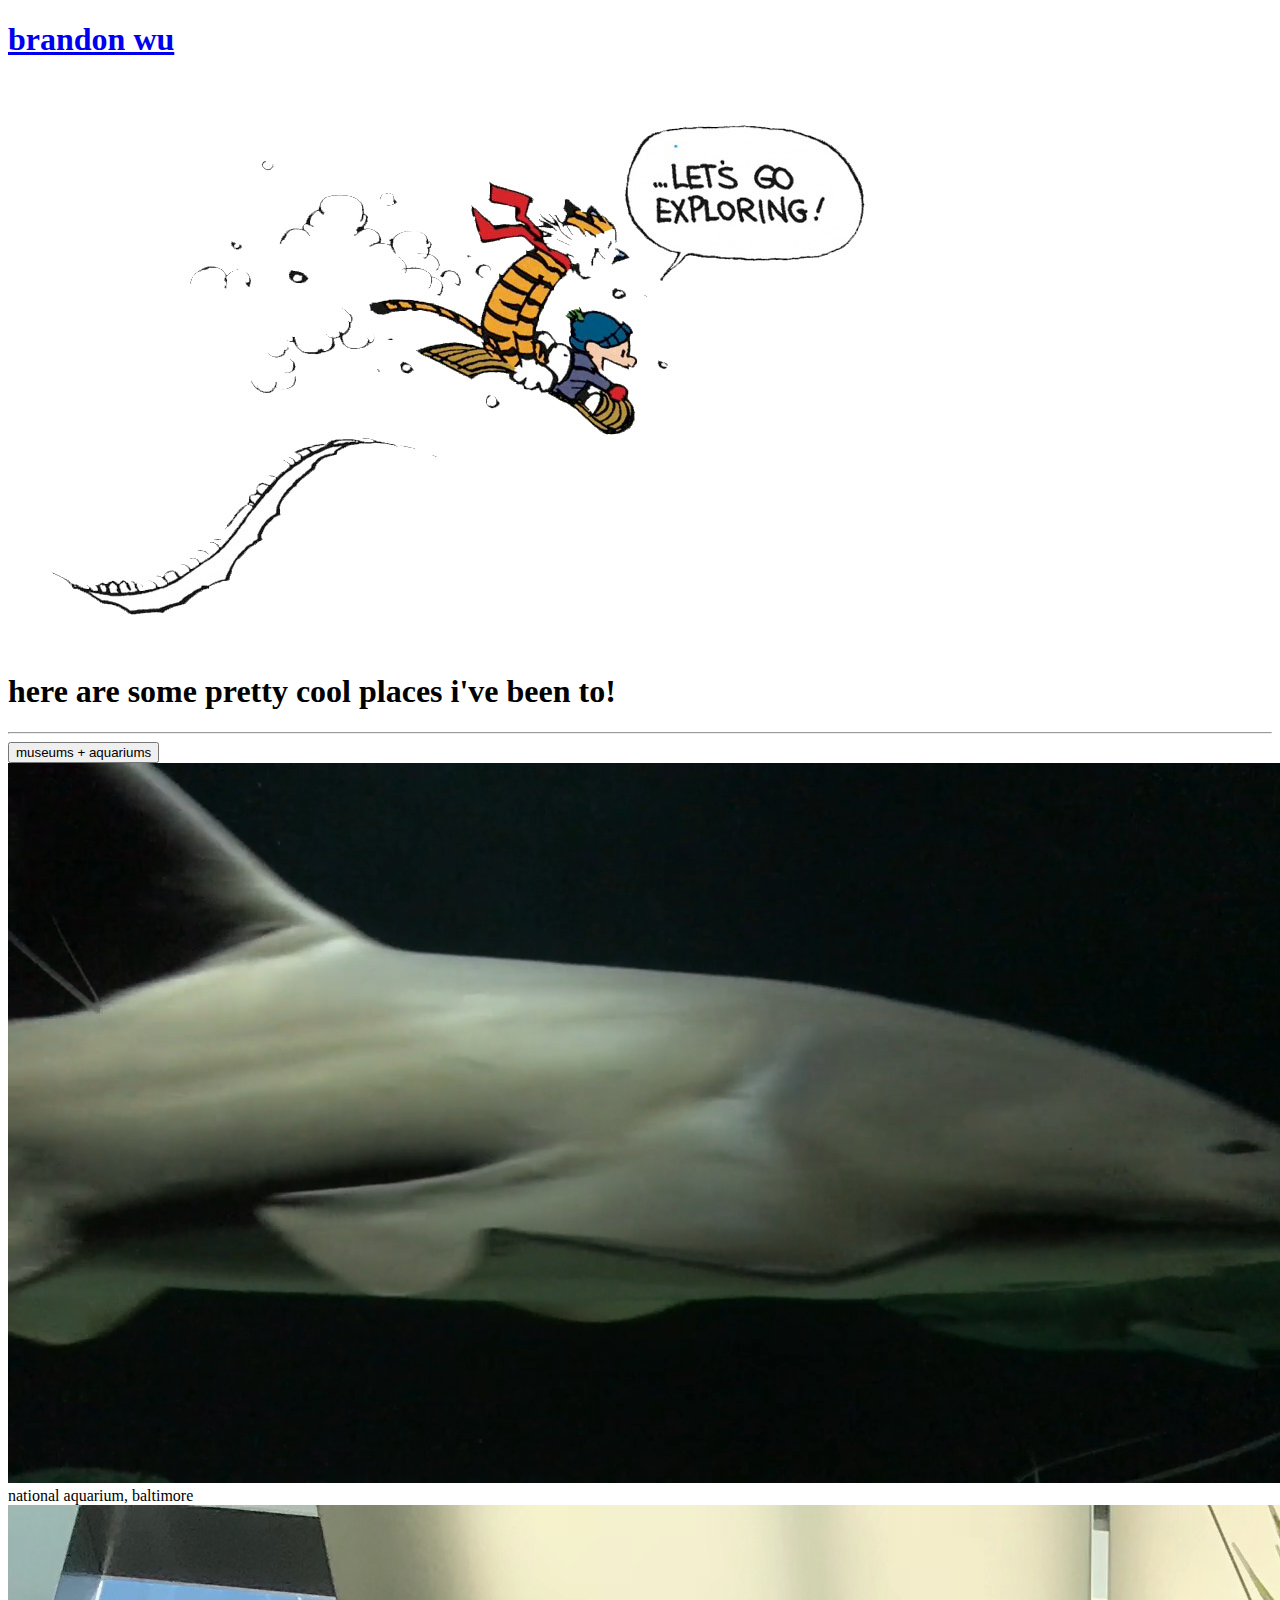
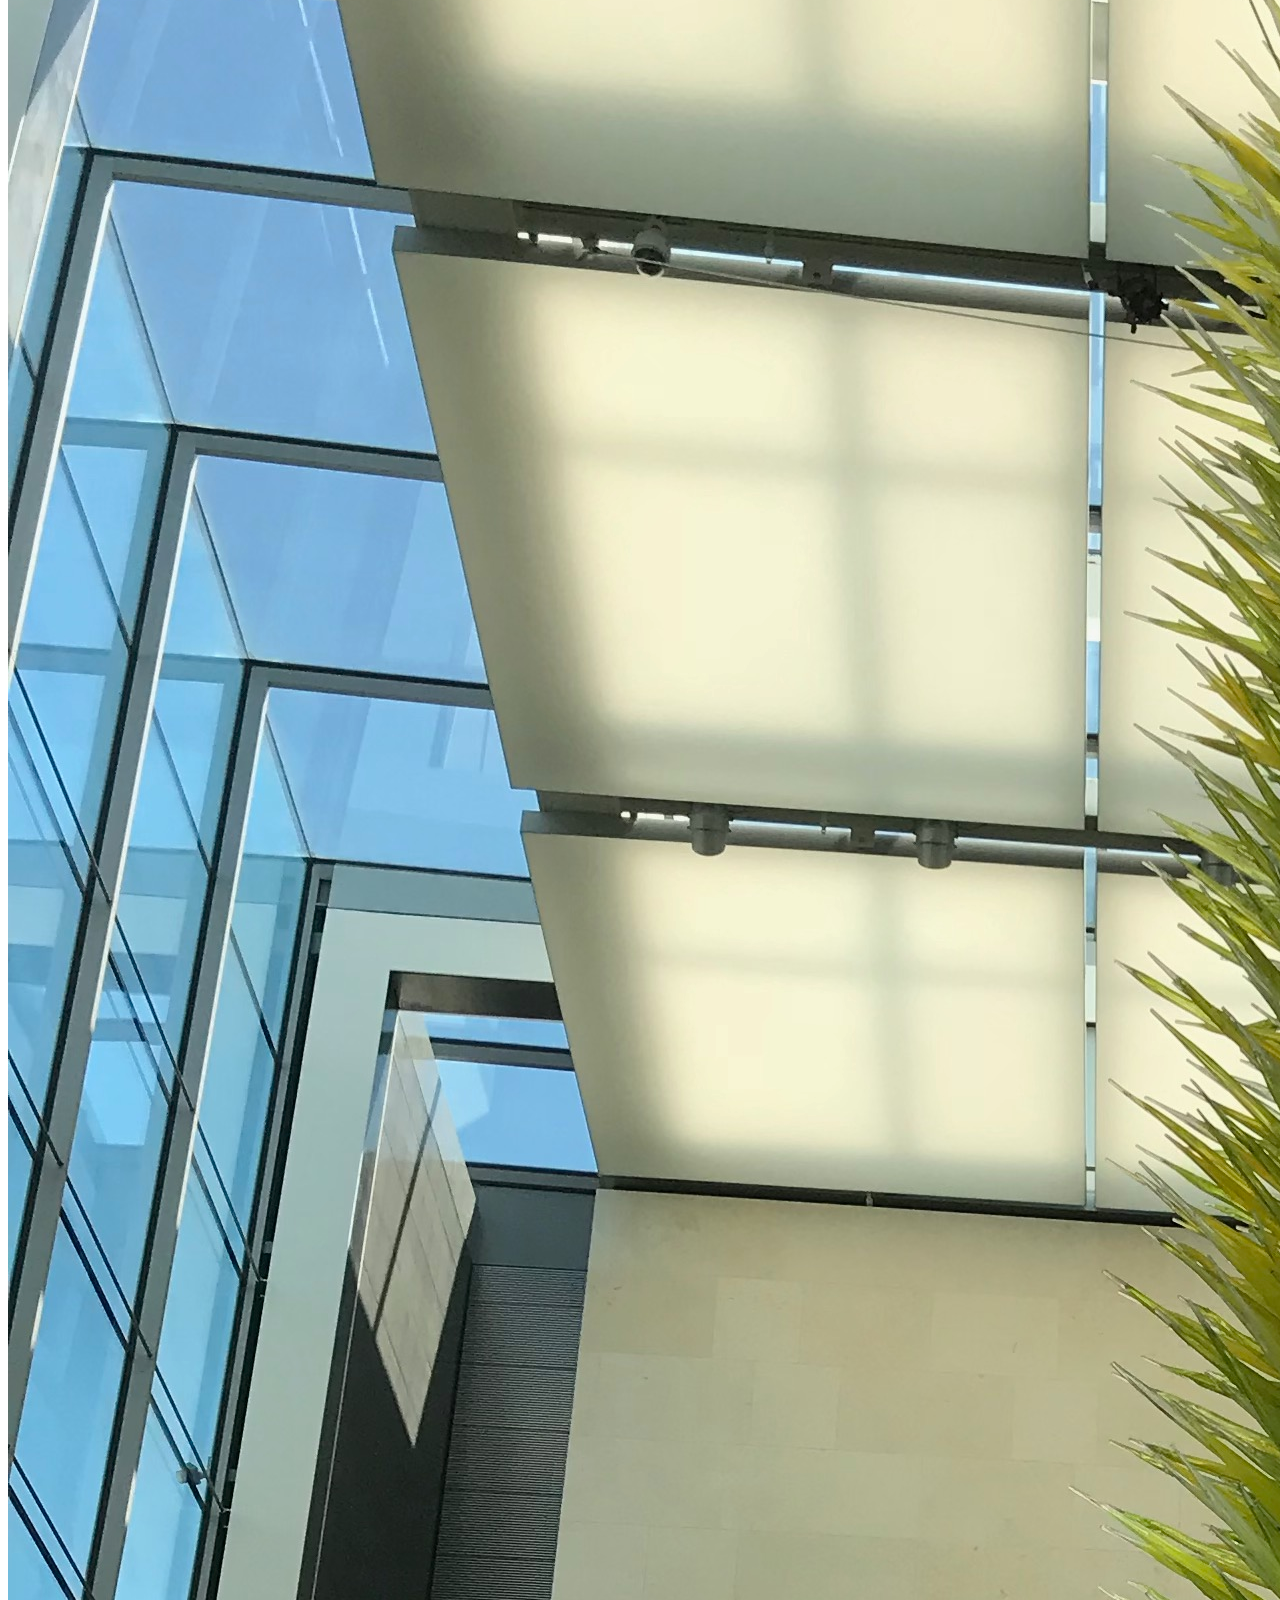
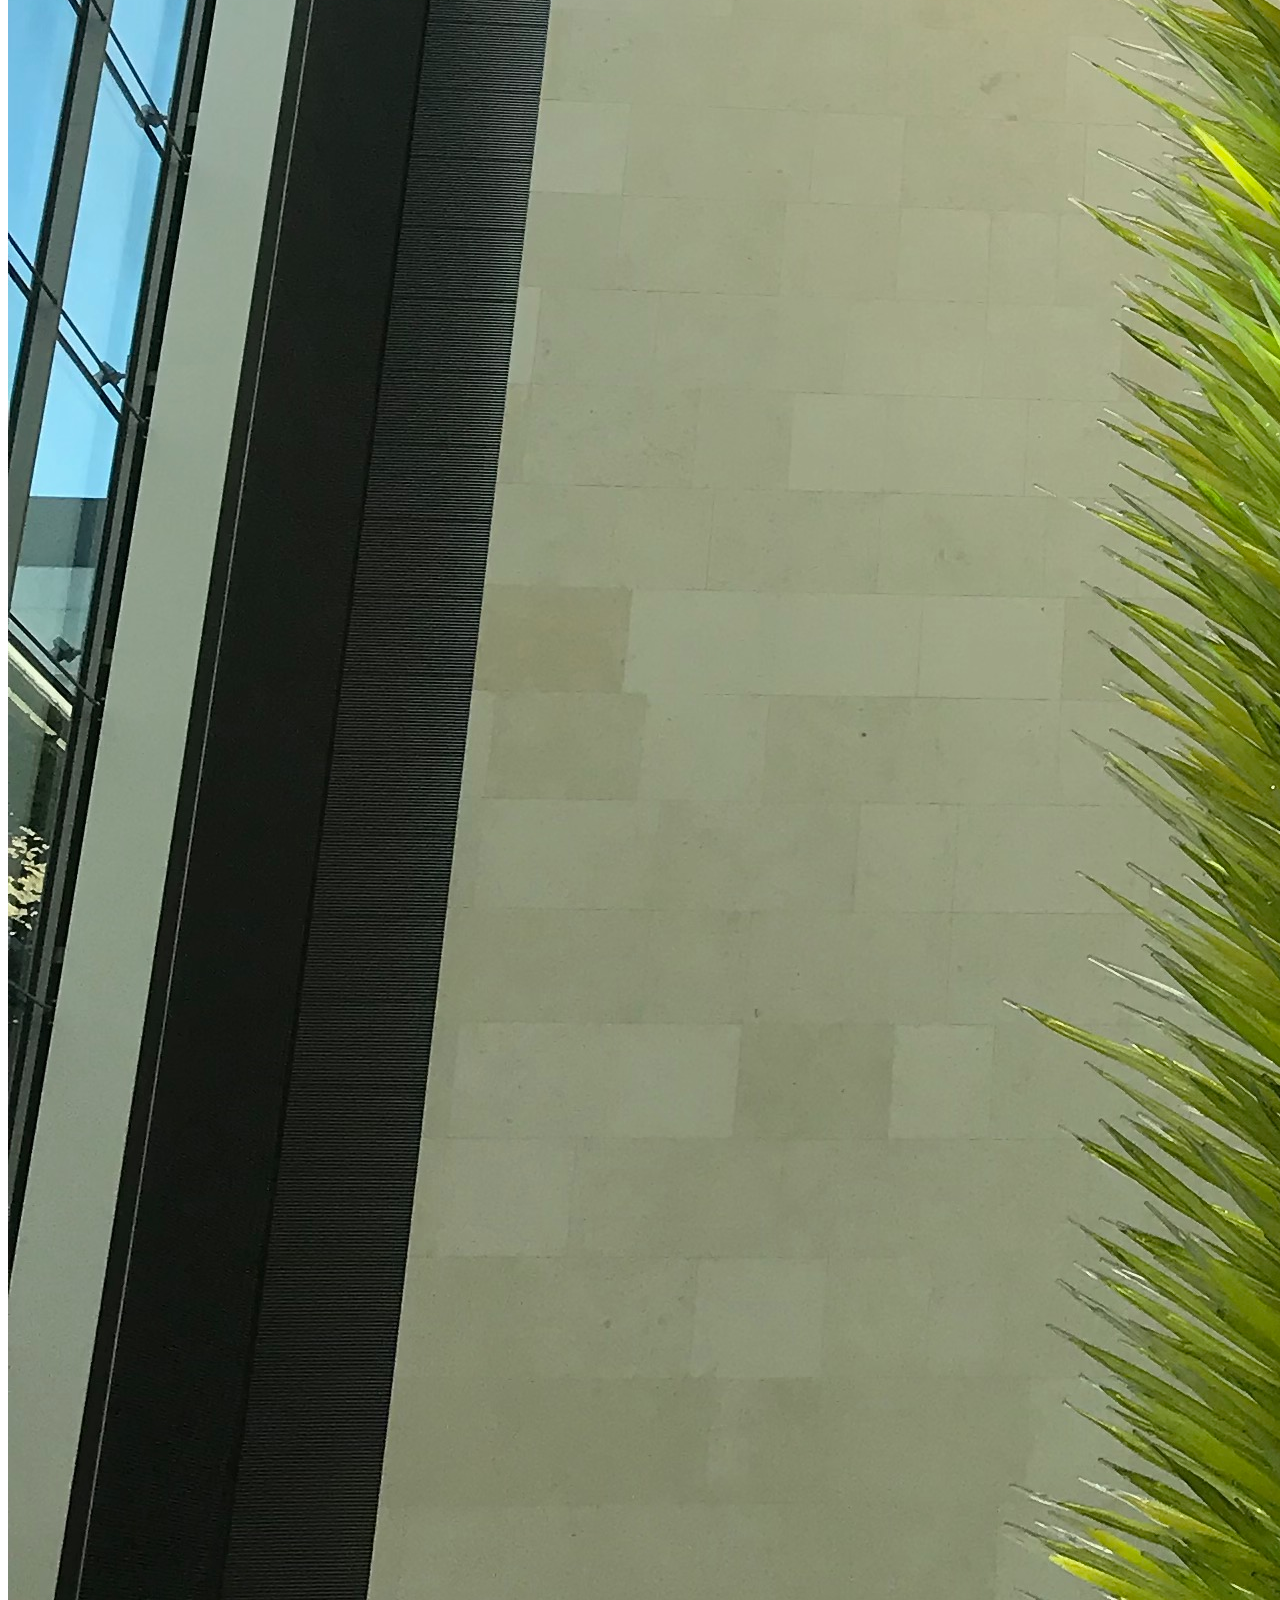
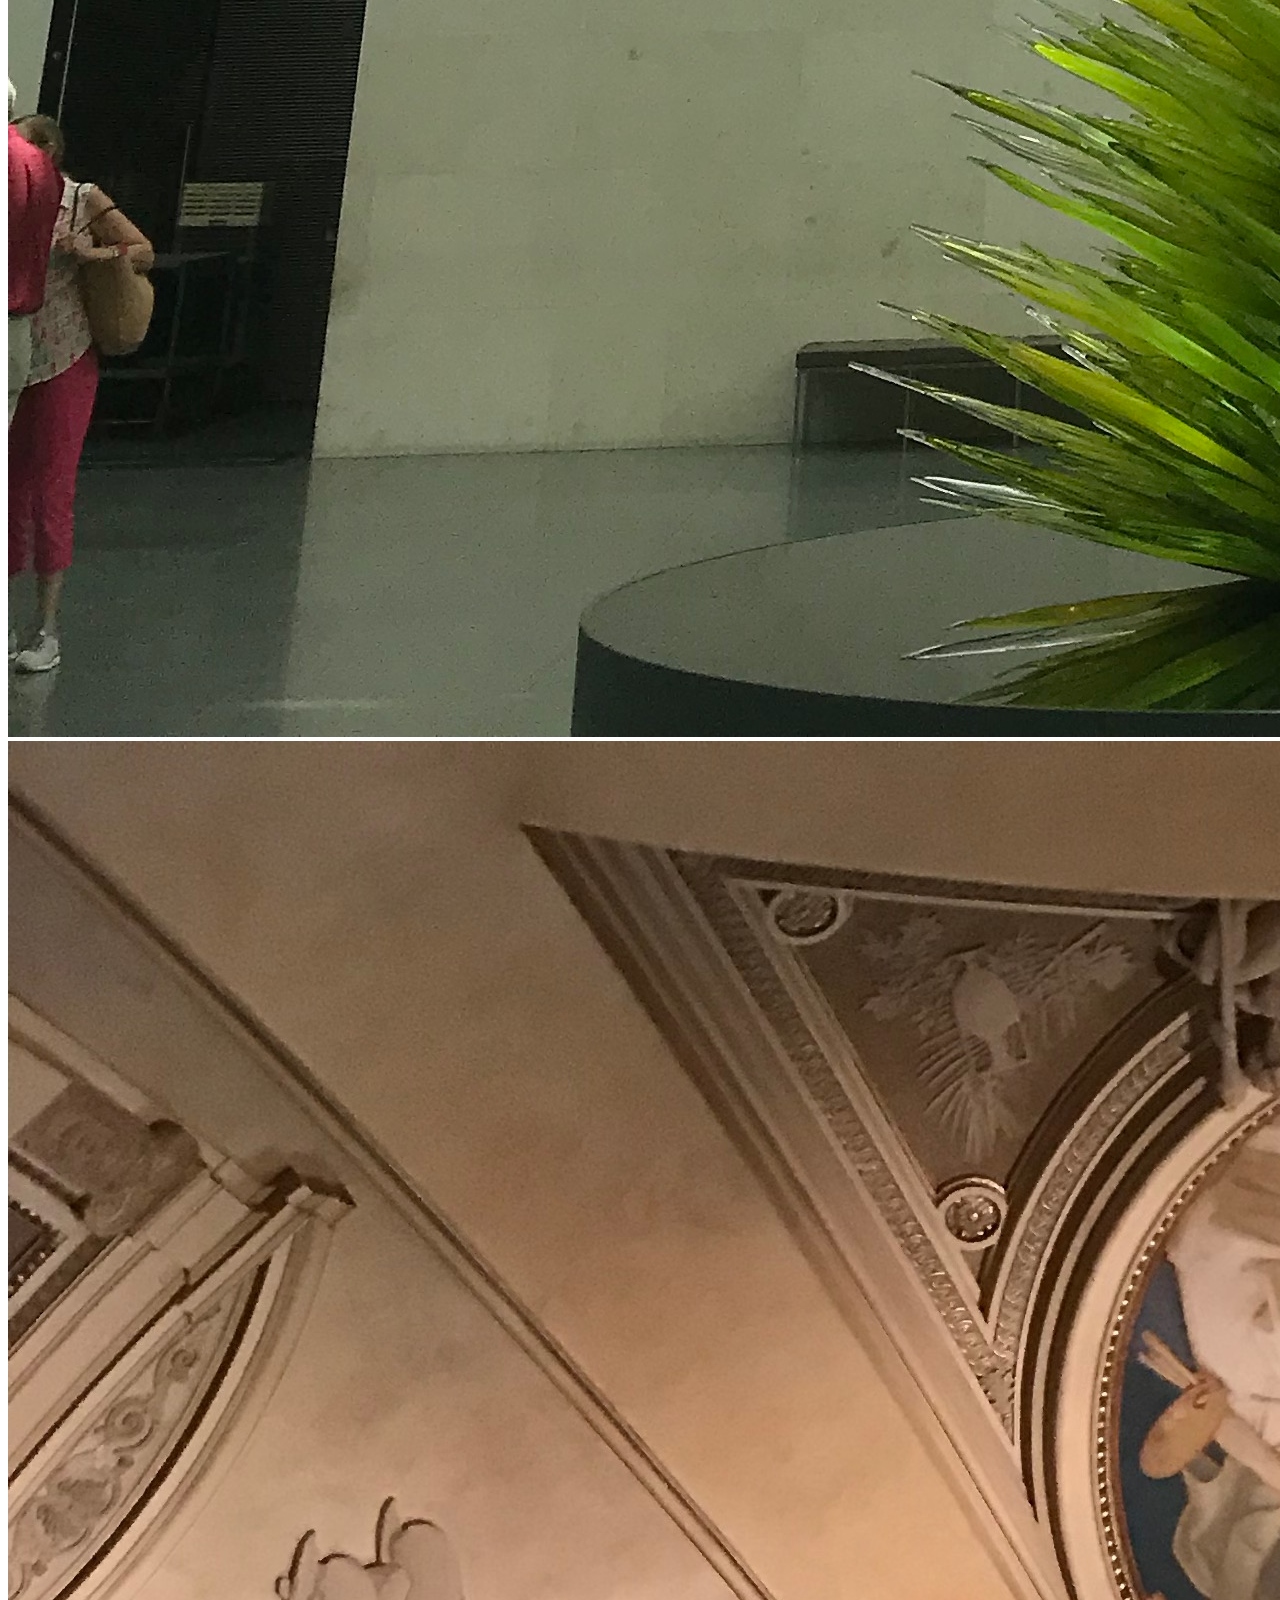
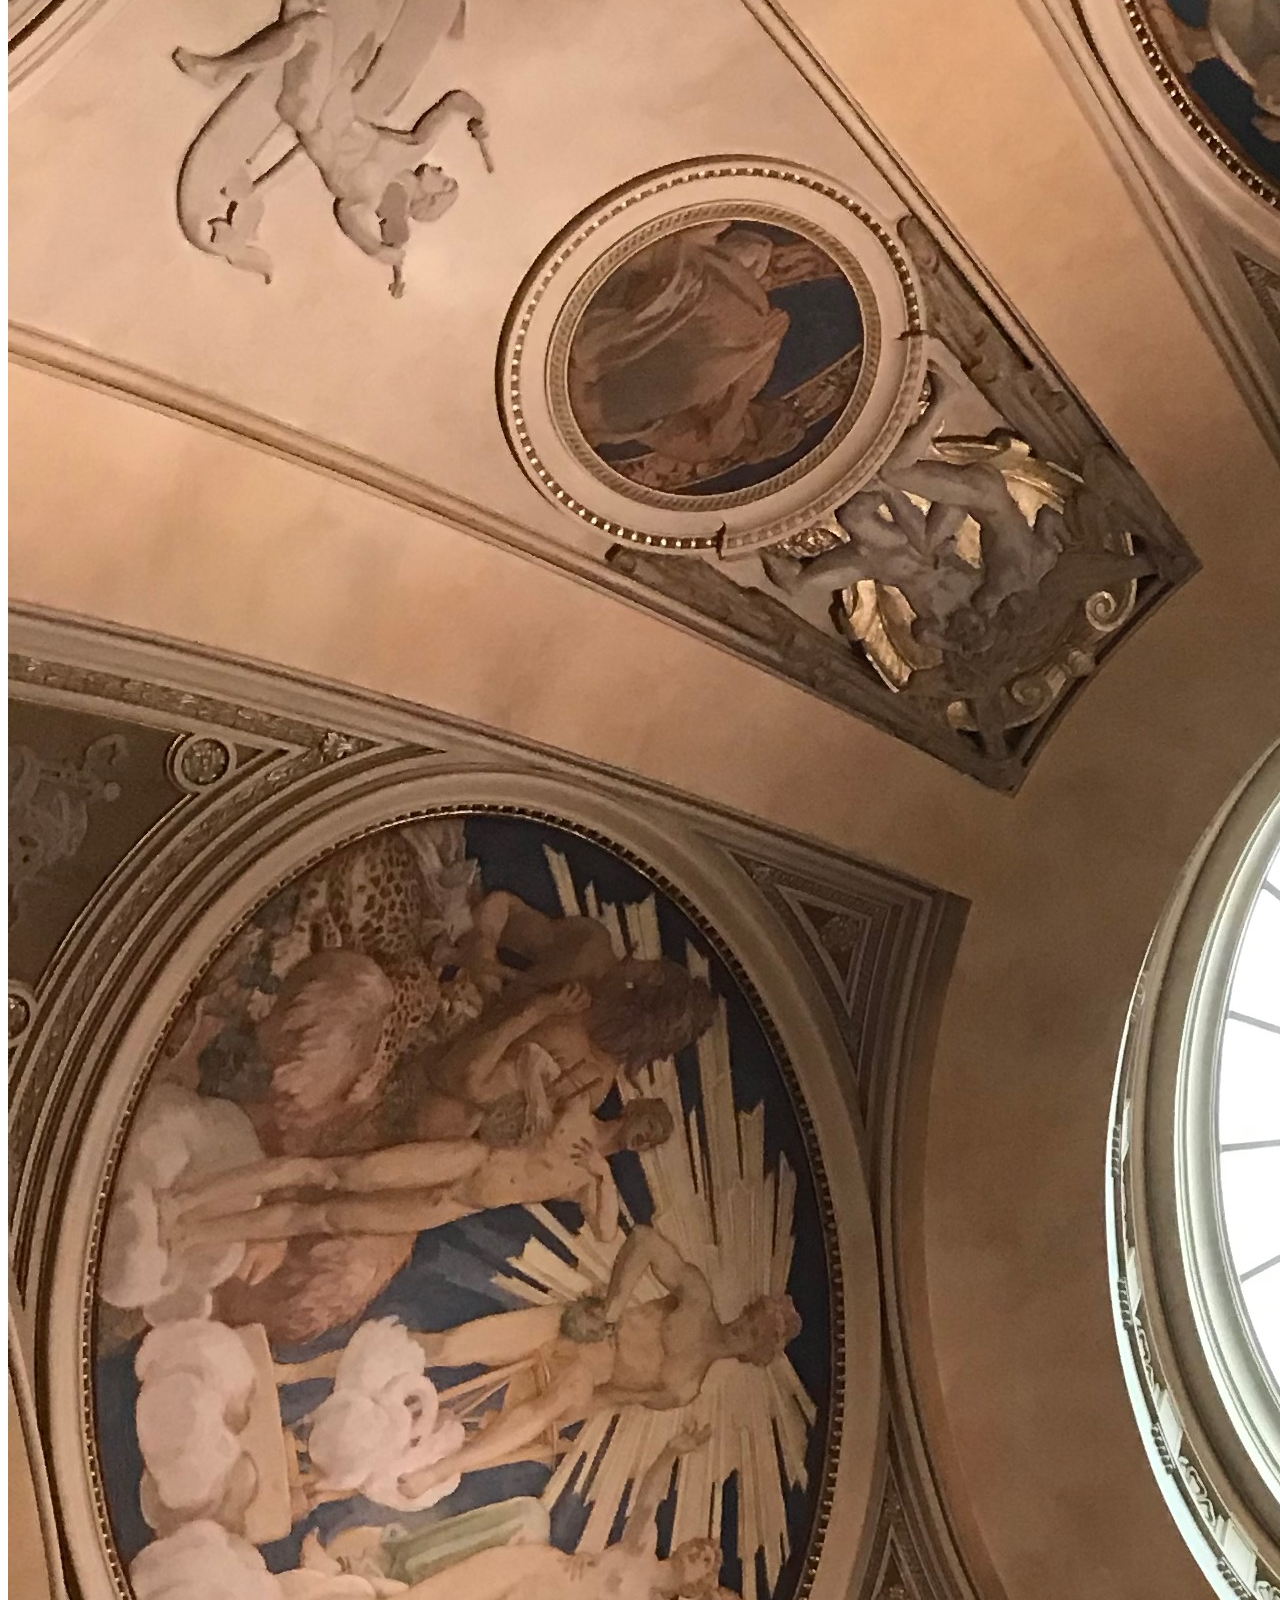
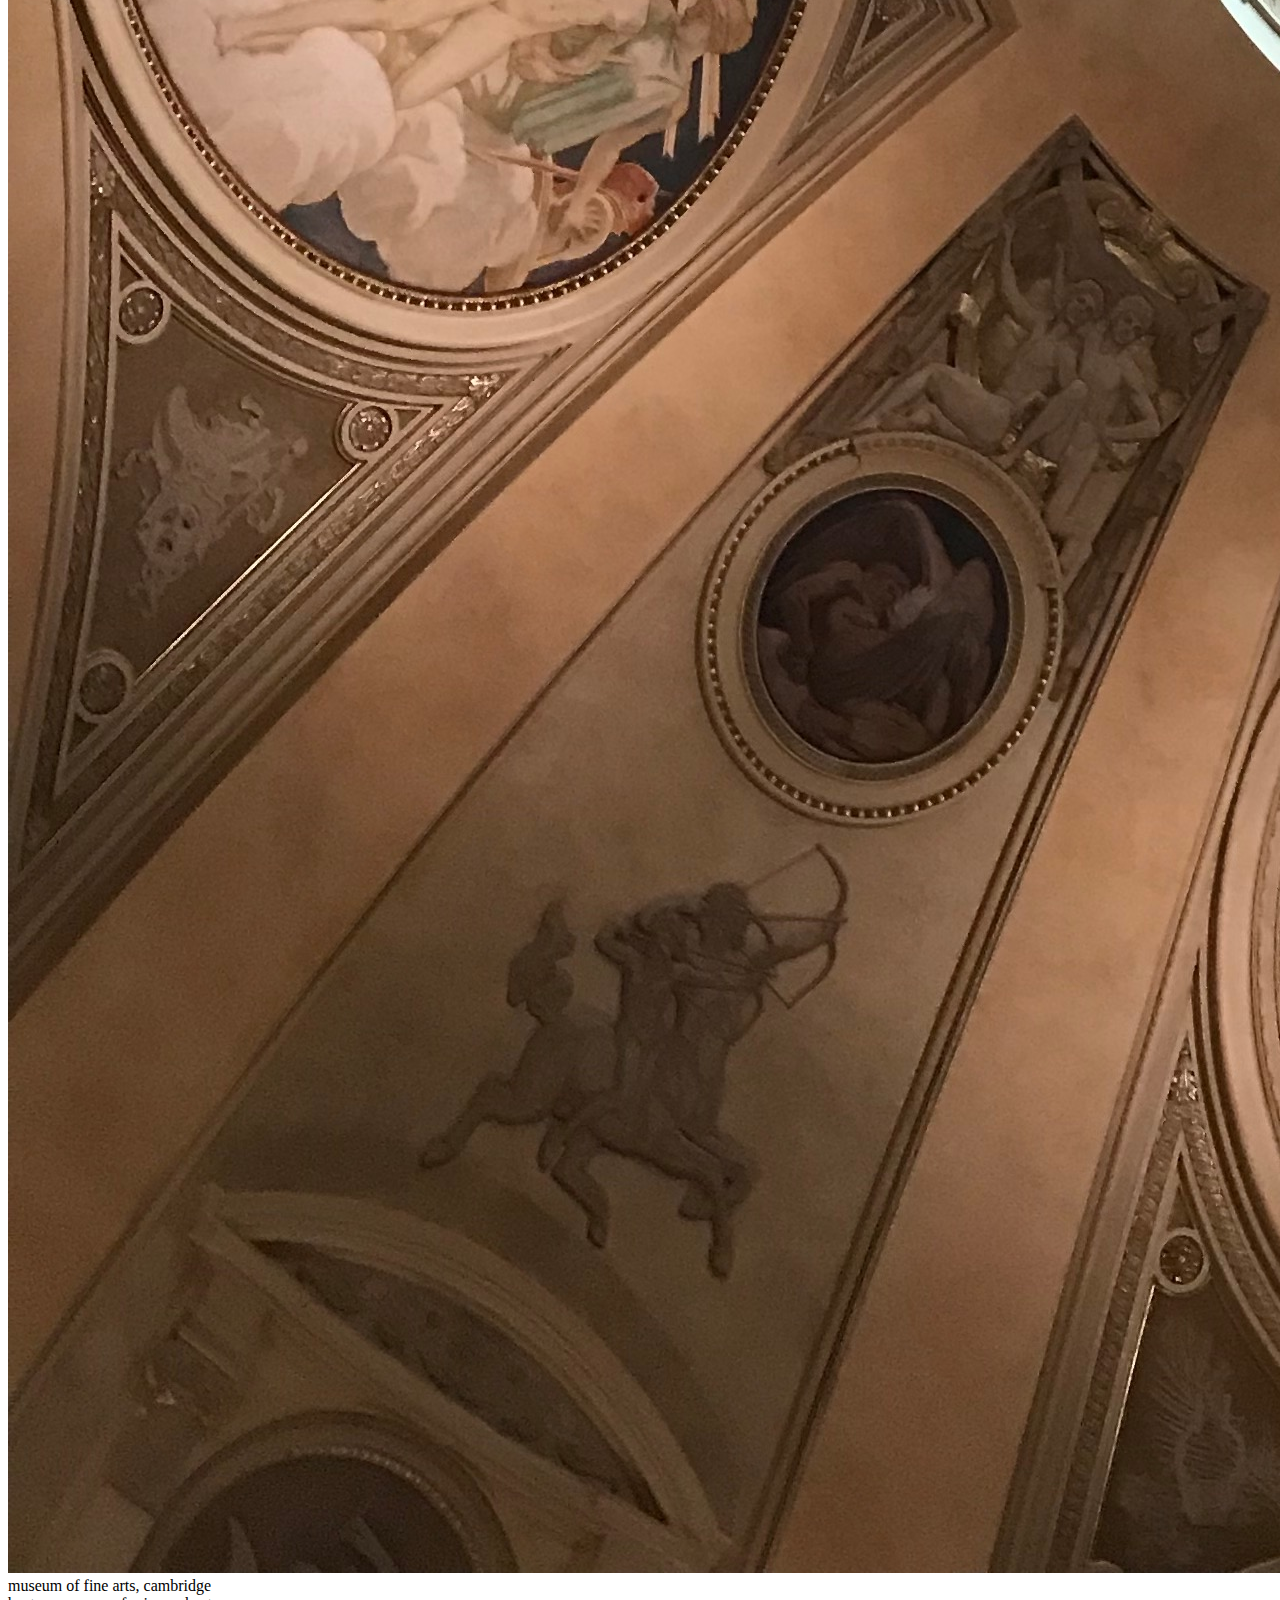
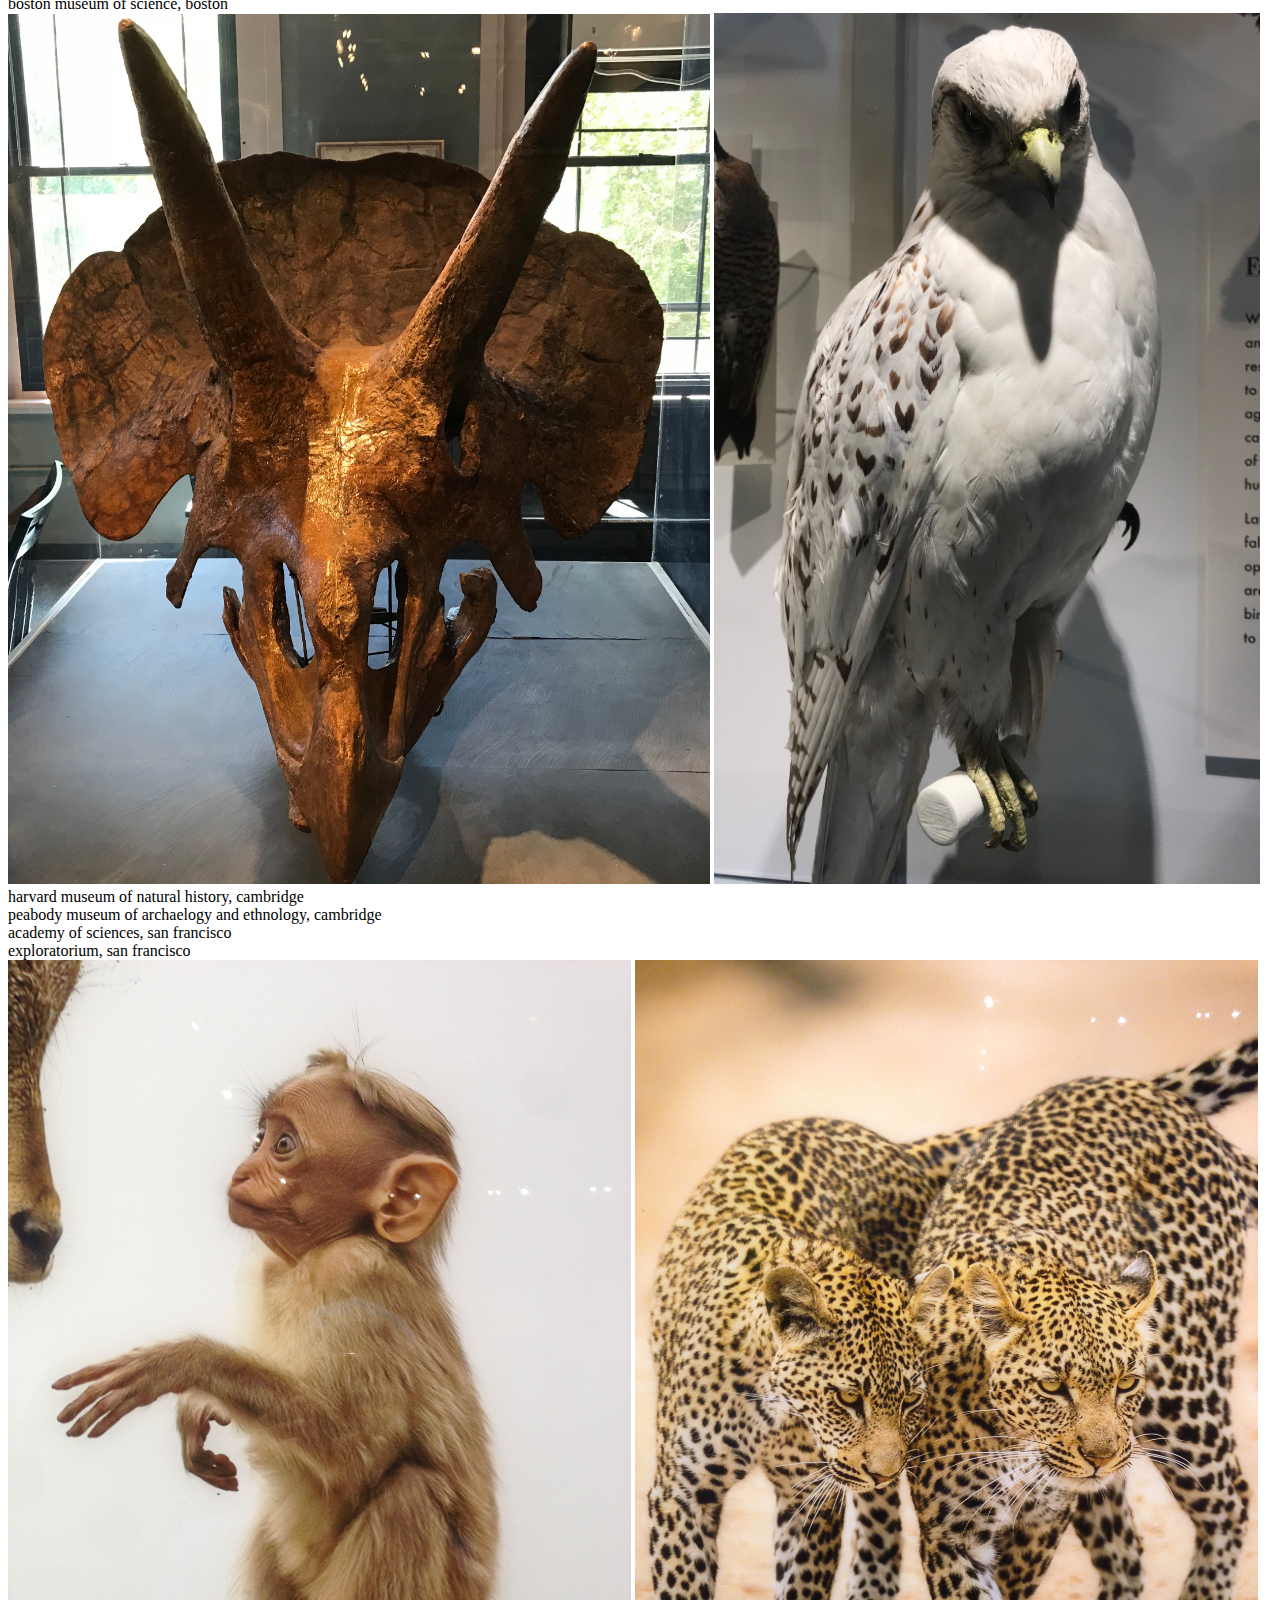
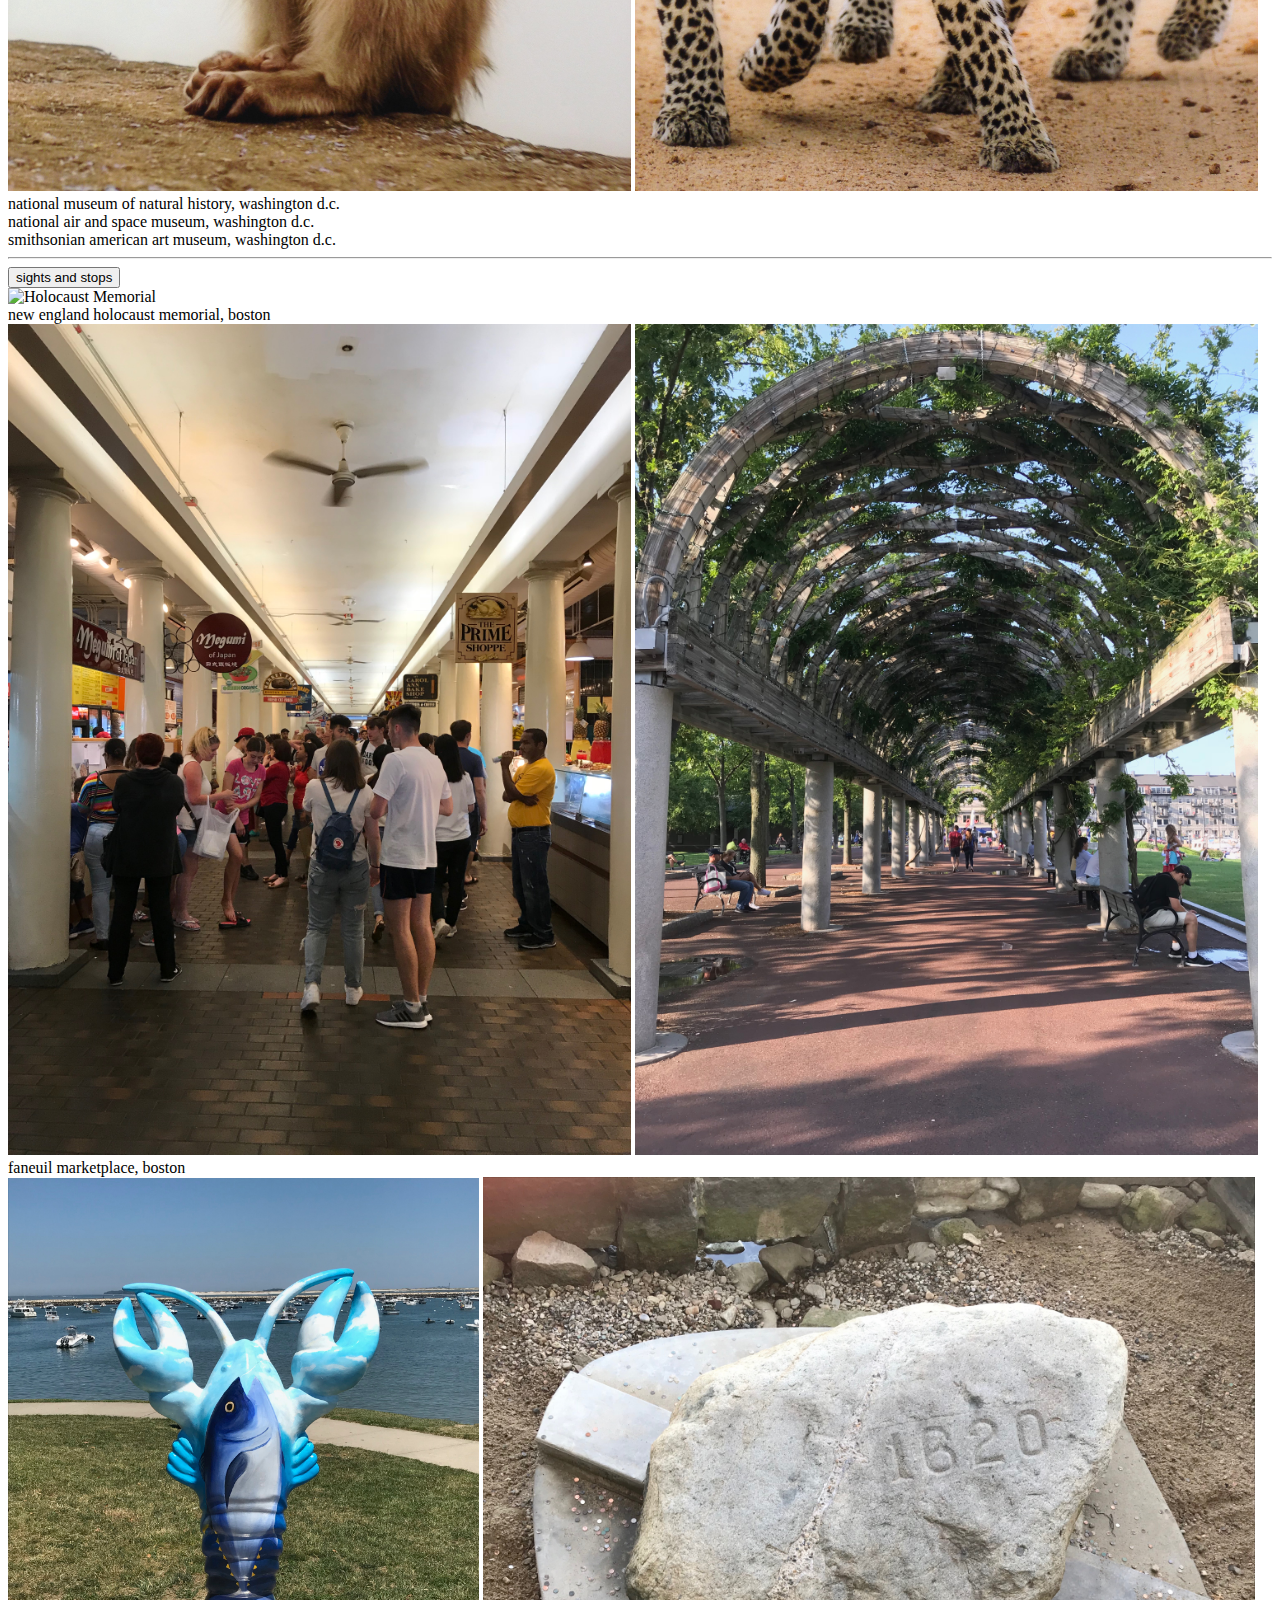
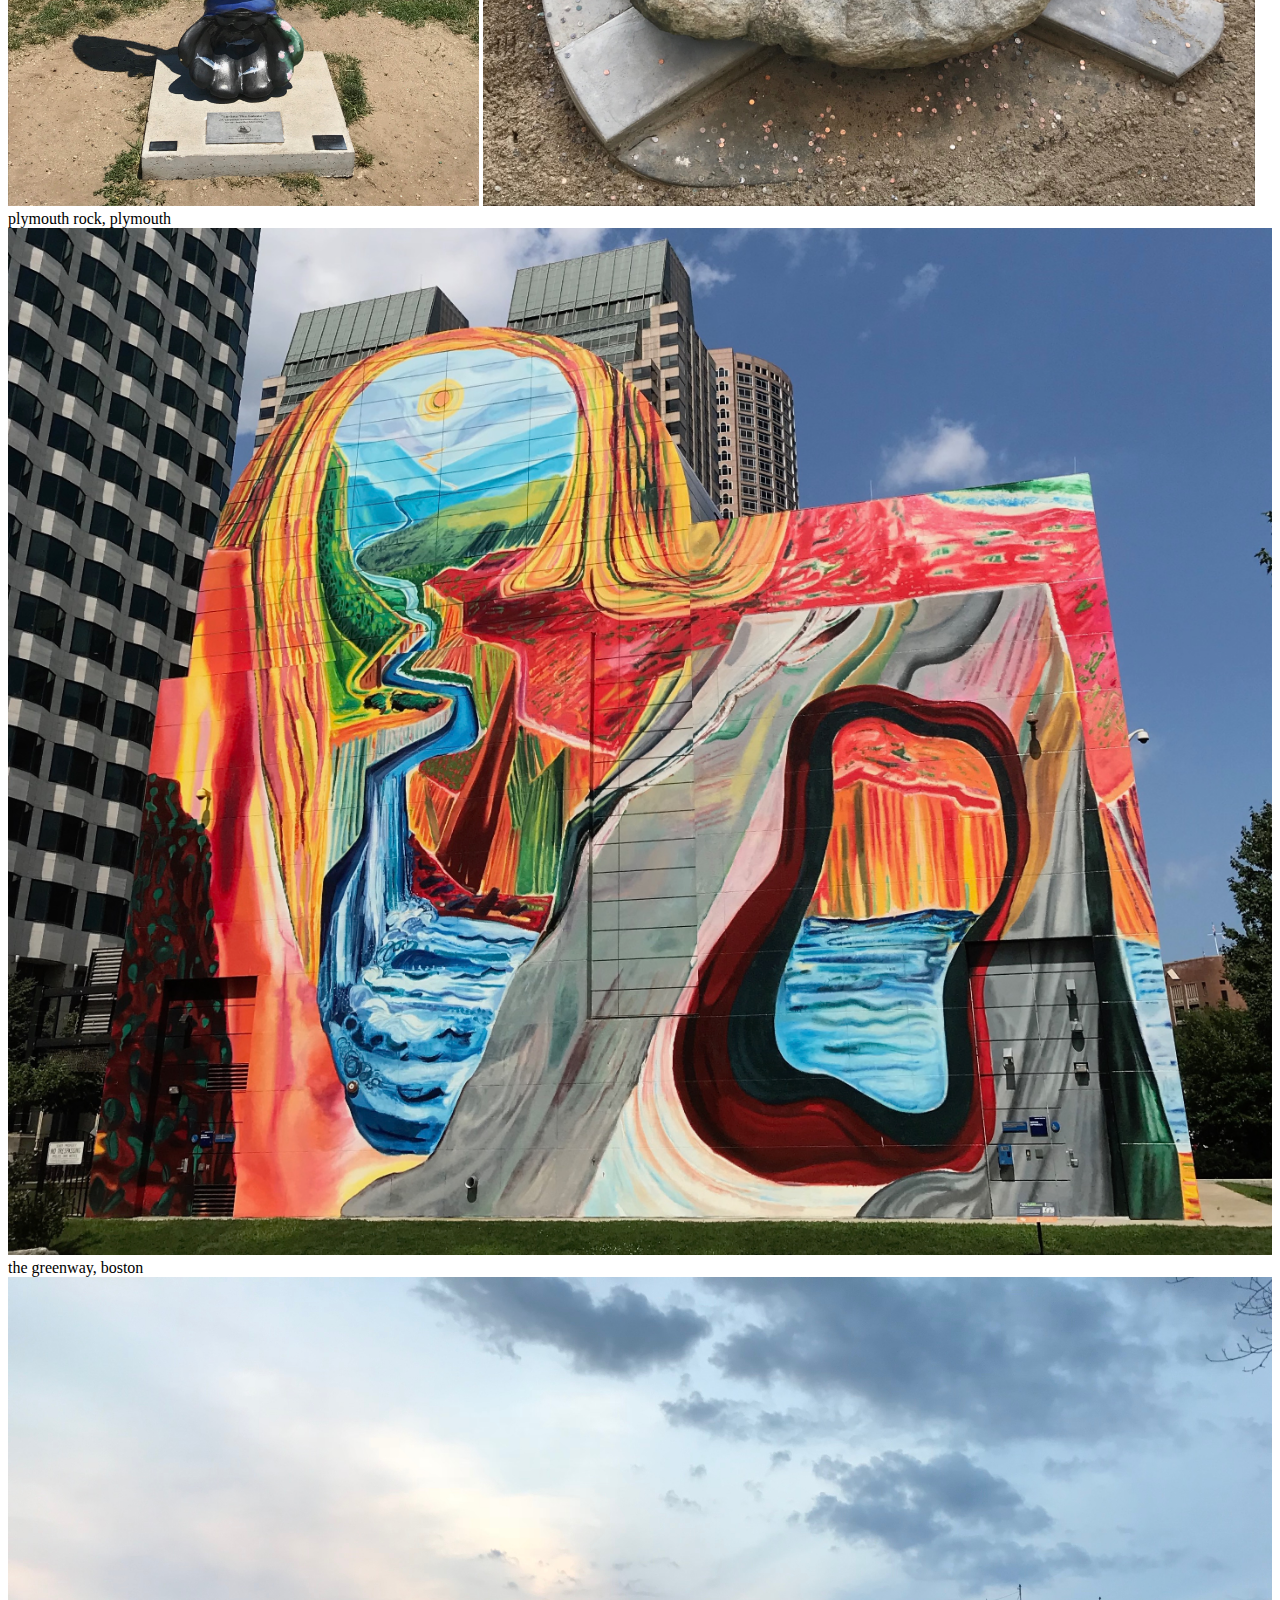
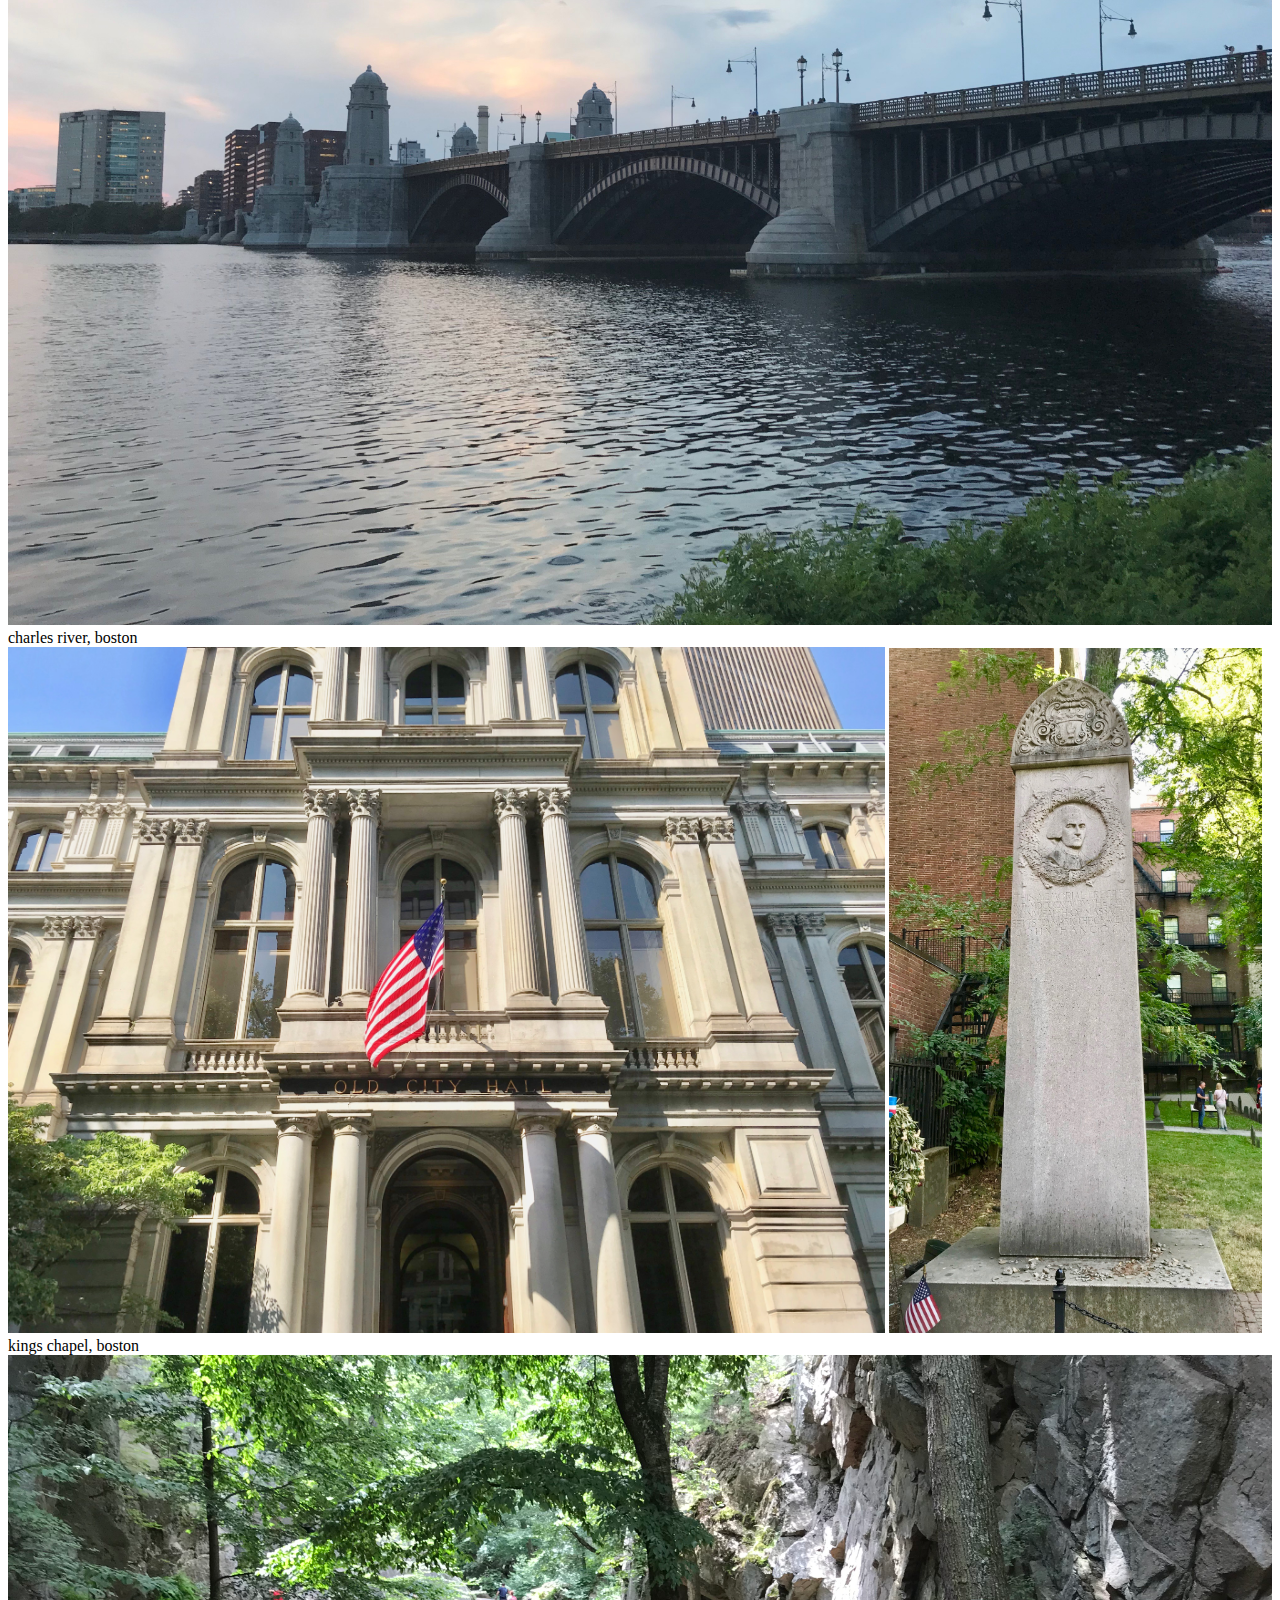
==== adventures.html @ d49e665f "Add files via upload" ====
<!doctype html>
<html>
<meta name="viewport" content="width=device-width, initial-scale=1.0">
<head>
<meta charset="UTF-8">
<title>Adventures</title>
<link rel="icon" href="monkey.png">
<link rel="stylesheet" href="adventures.css">
</head>

<body>
	<div class = "content">
		<div class = "space-small"></div>
		<div class = "space-small"></div>
		<div id = "top">
			<h1 class = "title"><a href = "./brandon_main.html">brandon wu</a></h1>
		</div>
		
		<div class = "space"></div>
		<div class = "space"></div>
		<div class = "space"></div>
		<img id = "hobbes" src = "./adventures_image/explore.jpg" alt = "hobbes">
		<div class = "space"></div>
		<div class = "space"></div>
		<div class = "space"></div>
	</div>
	<div id = "gradient">
	</div>
	<div id = "black">
		<div class = "content">
			<h1 class = "title-small">here are some pretty cool places i've been to!</h1>
			<div class = "space"></div>
			<div class = "space"></div>
			
			<!-- museums + aquariums-->
			<hr>
			<button class = "title-small" id = "museum">museums + aquariums</button>
			<div class = "location">
				<div class = "space"></div>
					<video id = "shark" muted autoplay loop>
						<source src="./adventures_image/IMG_0015.mp4" type="video/mp4">
					</video>
				<div class = "caption">national aquarium, baltimore</div>
			</div>
			<div class = "location">
				<div class = "space"></div>
				<img class = "mofm" src = "./adventures_image/IMG_0093.jpg" alt = "Museum of Fine Arts">
				<img class = "mofm" src = "./adventures_image/IMG_0111.jpg" alt = "Museum of Fine Arts">
				<div class = "caption">museum of fine arts, cambridge</div>
			</div>
			<div class = "location">
				<div class = "space"></div>
				<div class = "caption">boston museum of science, boston</div>
			</div>
			<div class = "location">
				<div class = "space"></div>
				<img width = "55.5%" src = "./adventures_image/IMG_0081.jpg" alt = "Harvard Museum of Natural Science">
				<img width = "43.25%" src = "./adventures_image/IMG_0082.jpg" alt = "Harvard Museum of Natural Science">
				<div class = "caption">harvard museum of natural history, cambridge</div>
			</div>
			<div class = "location">
				<div class = "space"></div>
				<div class = "caption">peabody museum of archaelogy and ethnology, cambridge</div>
			</div>
			<div class = "location">
				<div class = "space"></div>
				<div class = "caption">academy of sciences, san francisco</div>
			</div>
			<div class = "location">
				<div class = "space"></div>
				<div class = "caption">exploratorium, san francisco</div>
			</div>
			<div class = "location">
				<div class = "space"></div>
				<img width = "49.3%" src = "./adventures_image/IMG_6006.jpg" alt = "Monkey">
				<img width = "49.3%" src = "./adventures_image/IMG_6007.jpg" alt = "Leopards">
				<div class = "caption">national museum of natural history, washington d.c.</div>
			</div>
			<div class = "location">
				<div class = "space"></div>
				<div class = "caption">national air and space museum, washington d.c.</div>
			</div>
			<div class = "location">
				<div class = "space"></div>
				<div class = "caption">smithsonian american art museum, washington d.c.</div>
			</div>
			<div class = "space"></div>
			<div class = "space"></div>
			
			<!-- sights and stops-->
			<hr>
			<button class = "title-small" id = "sights">sights and stops</button>
			<div class = "location">
				<div class = "space"></div>
				<img width = "100%" src = "./adventures_image/IMG_0155.jpg" alt = "Holocaust Memorial">
				<div class = "caption">new england holocaust memorial, boston</div>
			</div>
			<div class = "location">
				<div class = "space"></div>
				<img width = "49.3%" src = "./adventures_image/IMG_0168.jpg" alt = "Faneuil Marketplace">
				<img width = "49.3%" src = "./adventures_image/IMG_0178.jpg" alt = "Greenway">
				<div class = "caption">faneuil marketplace, boston</div>
			</div>
			<div class = "location">
				<div class = "space"></div>
				<img width = "37.3%" src = "./adventures_image/IMG_0055.jpg" alt = "Plymouth">
				<img width = "61%" src = "./adventures_image/IMG_0054.jpg" alt = "Plymouth">
				<div class = "caption">plymouth rock, plymouth</div>
			</div>
			<div class = "location">
				<div class = "space"></div>
				<img width = "100%" src = "./adventures_image/IMG_0256.jpg" alt = "Greenway">
				<div class = "caption">the greenway, boston</div>
			</div>
			<div class = "location">
				<div class = "space"></div>
				<img width = "100%" src = "./adventures_image/IMG_0306.jpg" alt = "Charles river">
				<div class = "caption">charles river, boston</div>
			</div>
			<div class = "location">
				<div class = "space"></div>
				<img width = "69.4%" src = "./adventures_image/IMG_0163.jpg" alt = "Kings Chapel">
				<img width = "29.5%" src = "./adventures_image/IMG_0164.jpg" alt = "Cemetery">
				<div class = "caption">kings chapel, boston</div>
			</div>
			<div class = "location">
				<div class = "space"></div>
				<img width = "100%" src = "./adventures_image/IMG_0222.jpg" alt = "Purgatory Chasm">
				<div class = "caption">purgatory chasm, boston</div>
			</div>
			<div class = "location">
				<div class = "space"></div>
				<img width = "100%" src = "./adventures_image/IMG_0353.jpg" alt = "Mission Dolores Park">
				<div class = "caption">mission dolores park, san francisco</div>
			</div>
		</div>
	</div>
</body>
</html>
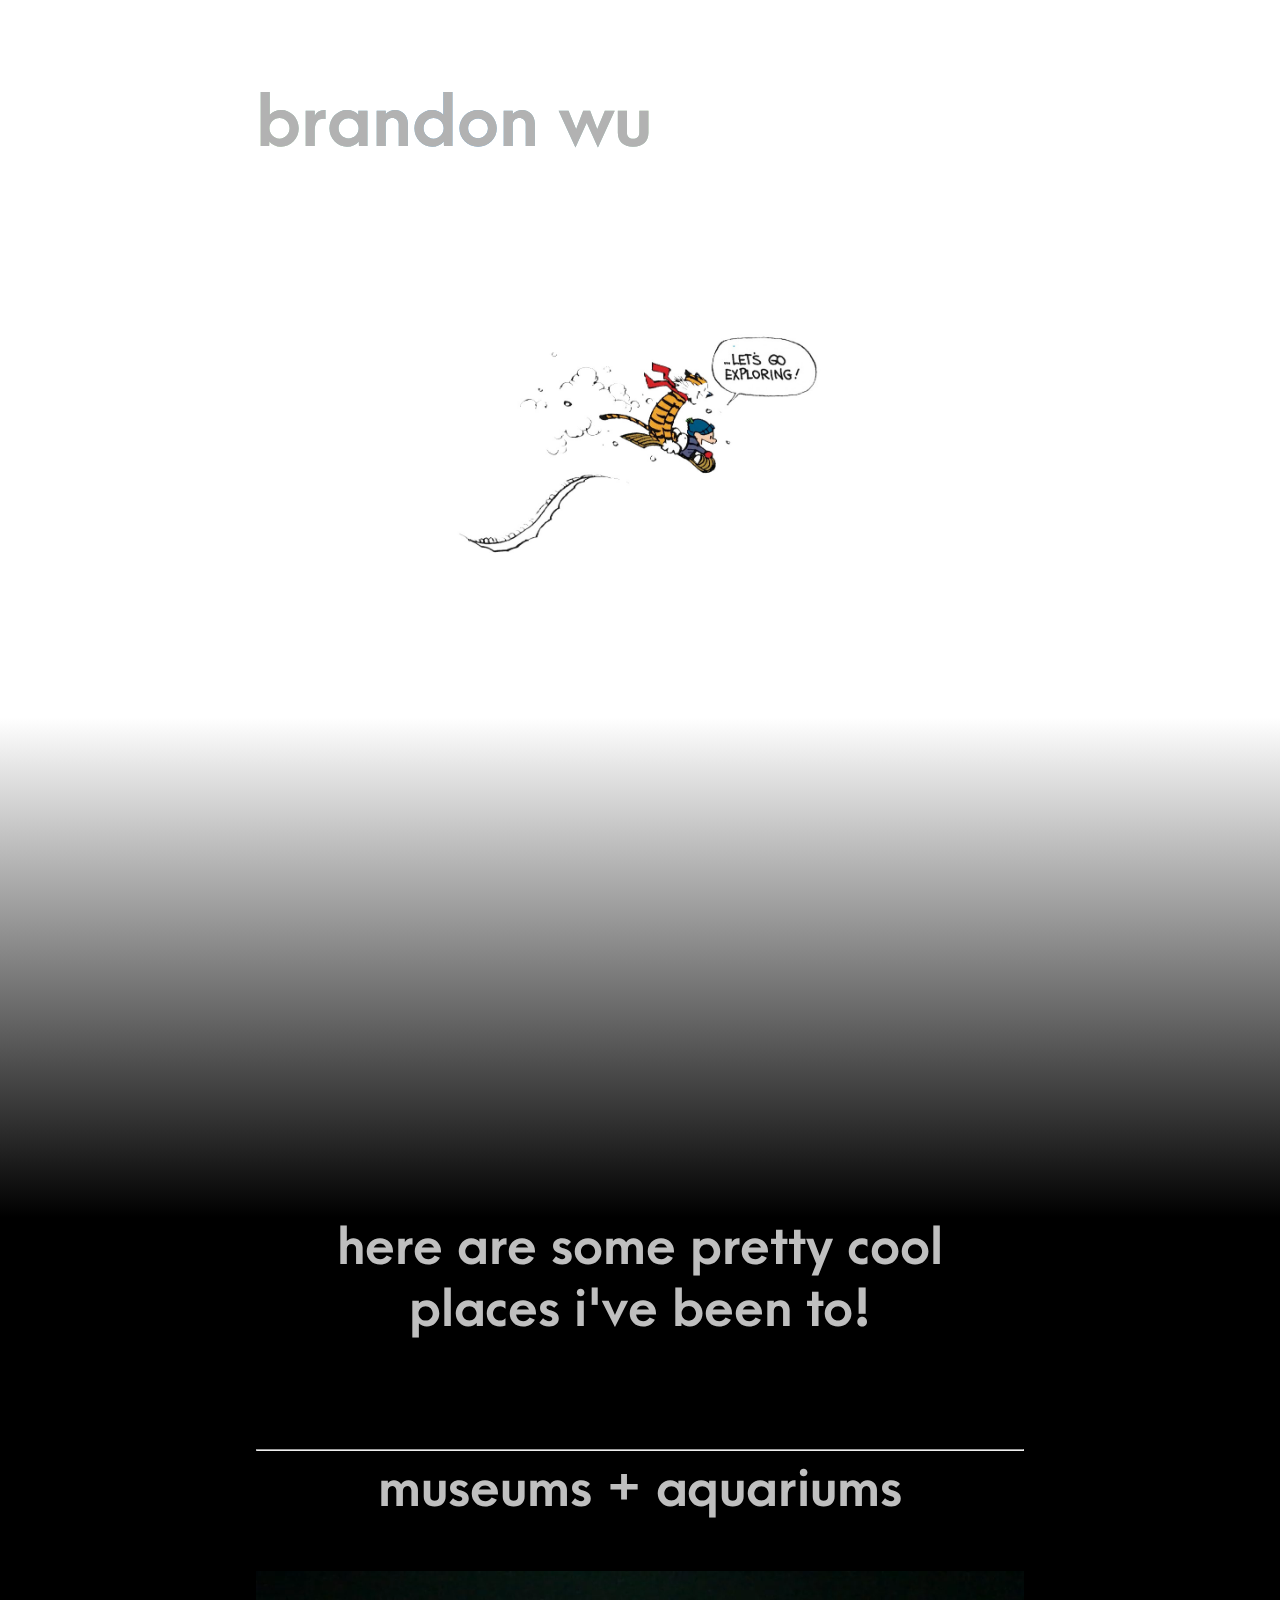
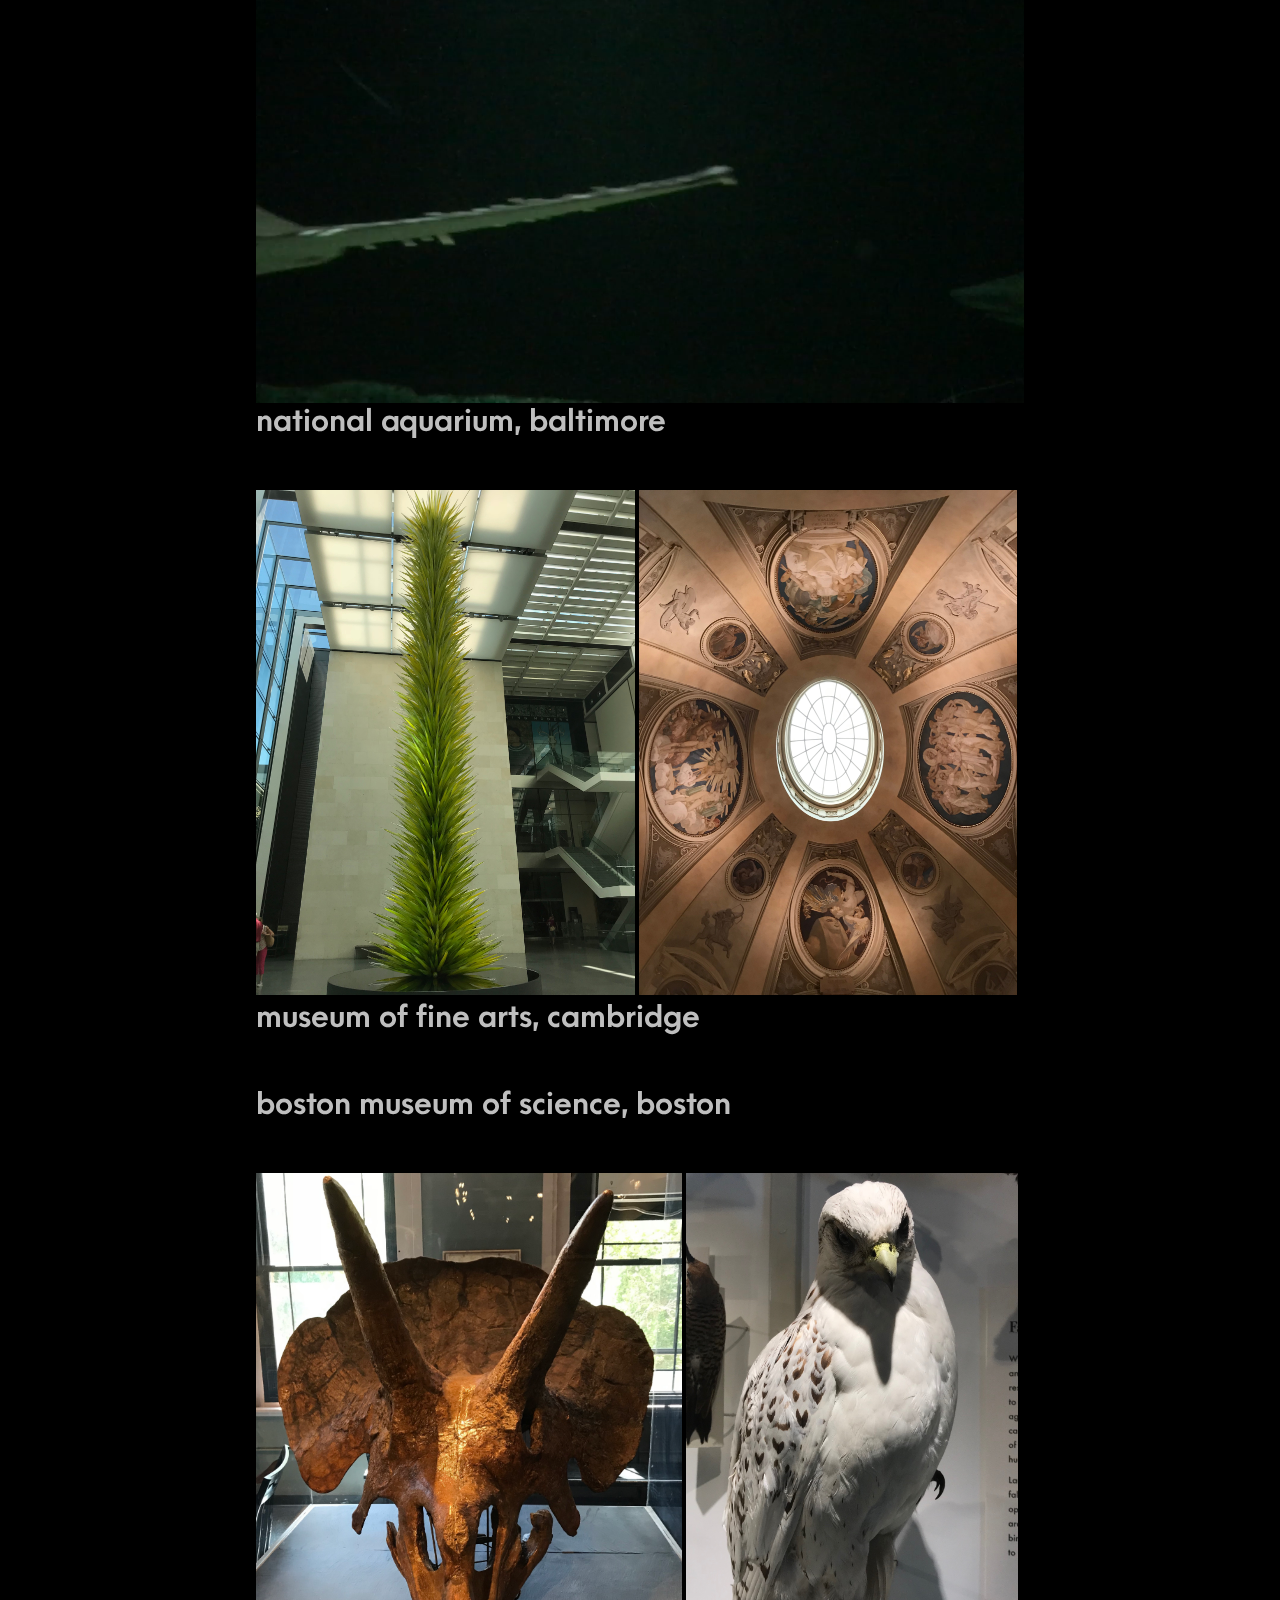
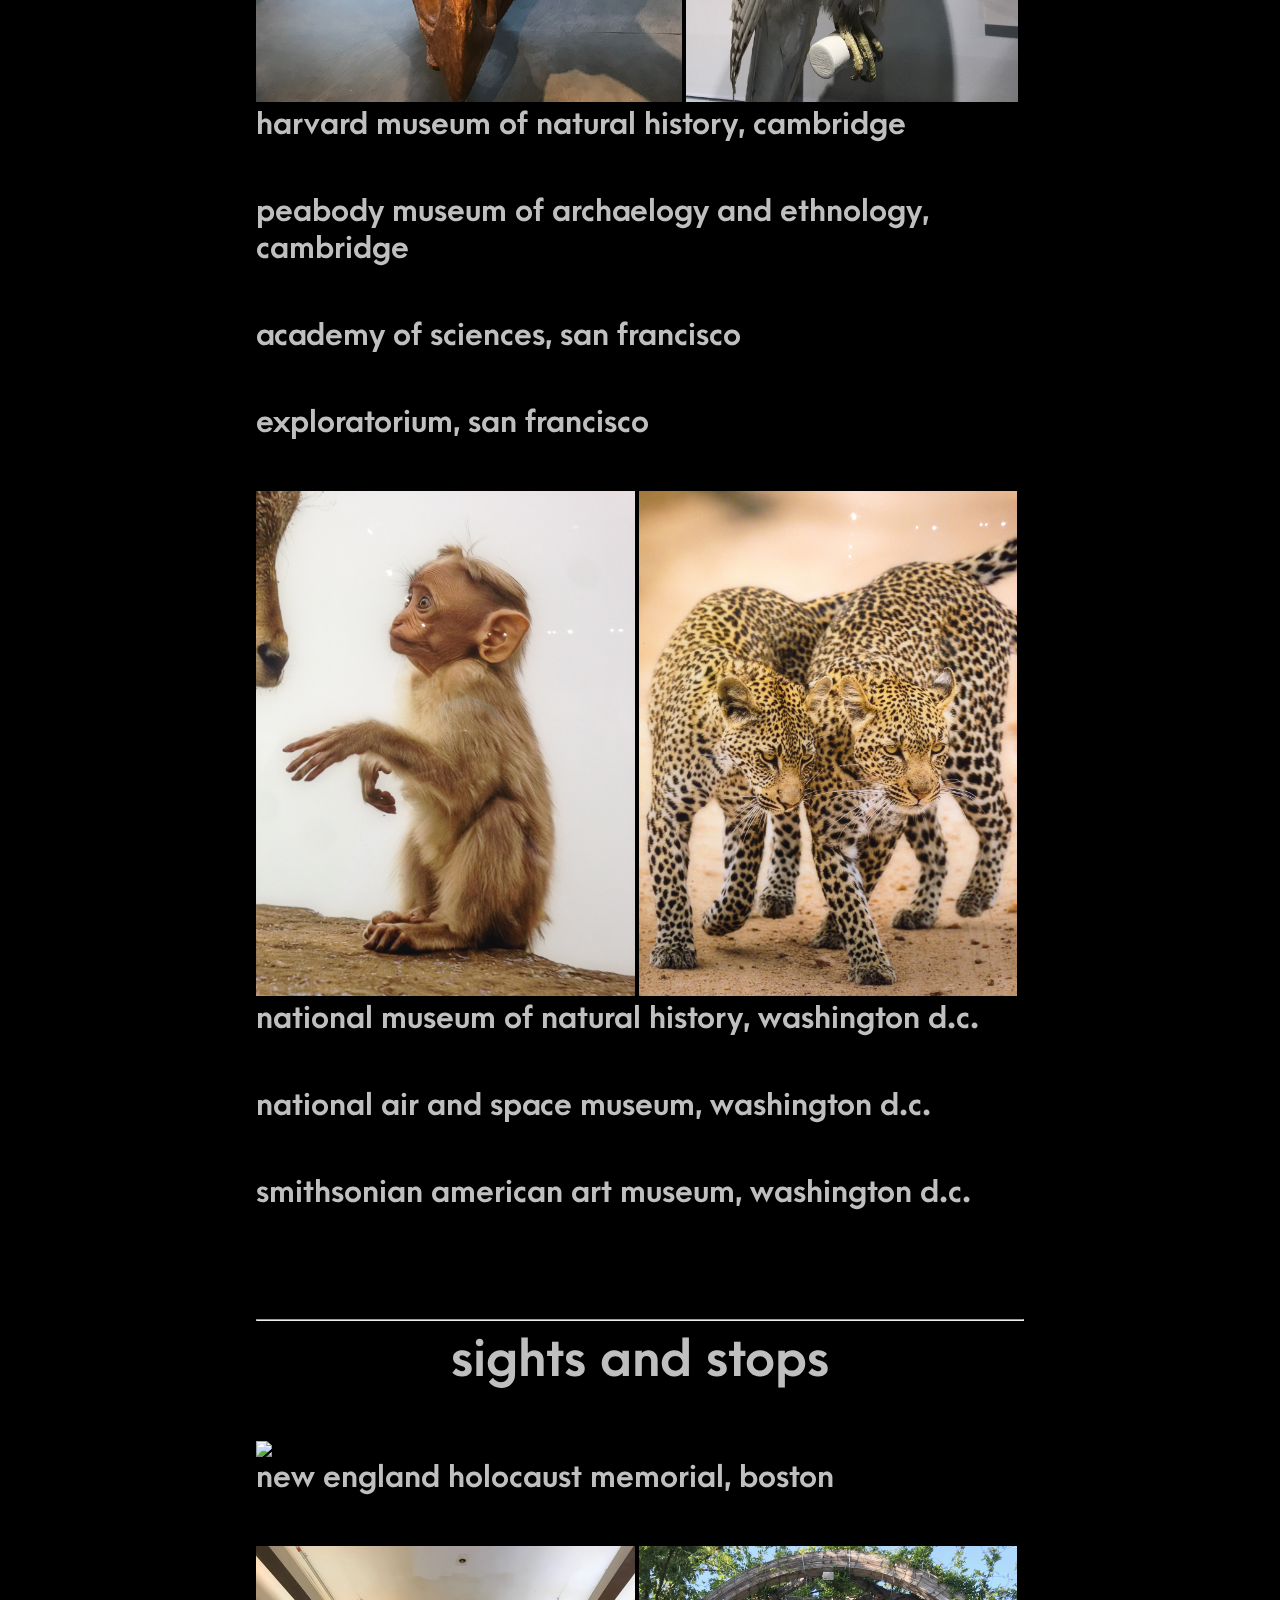
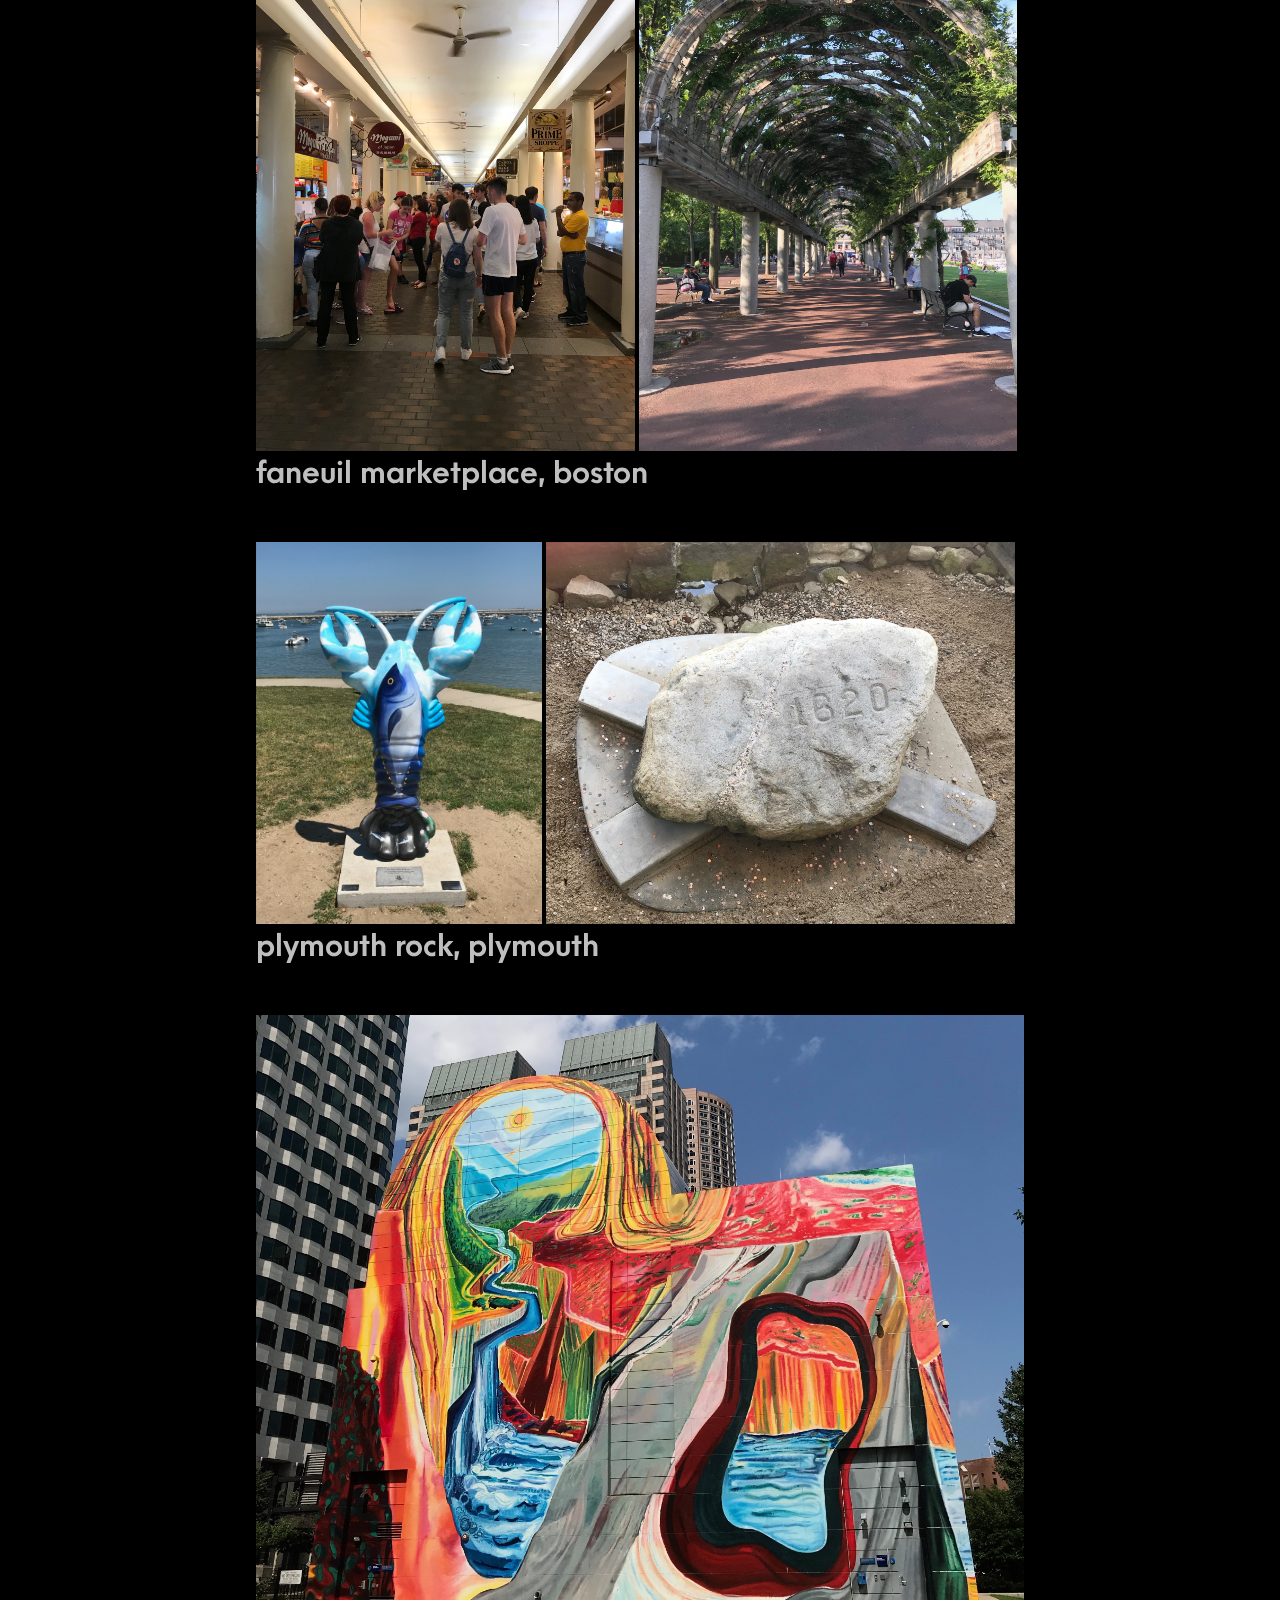
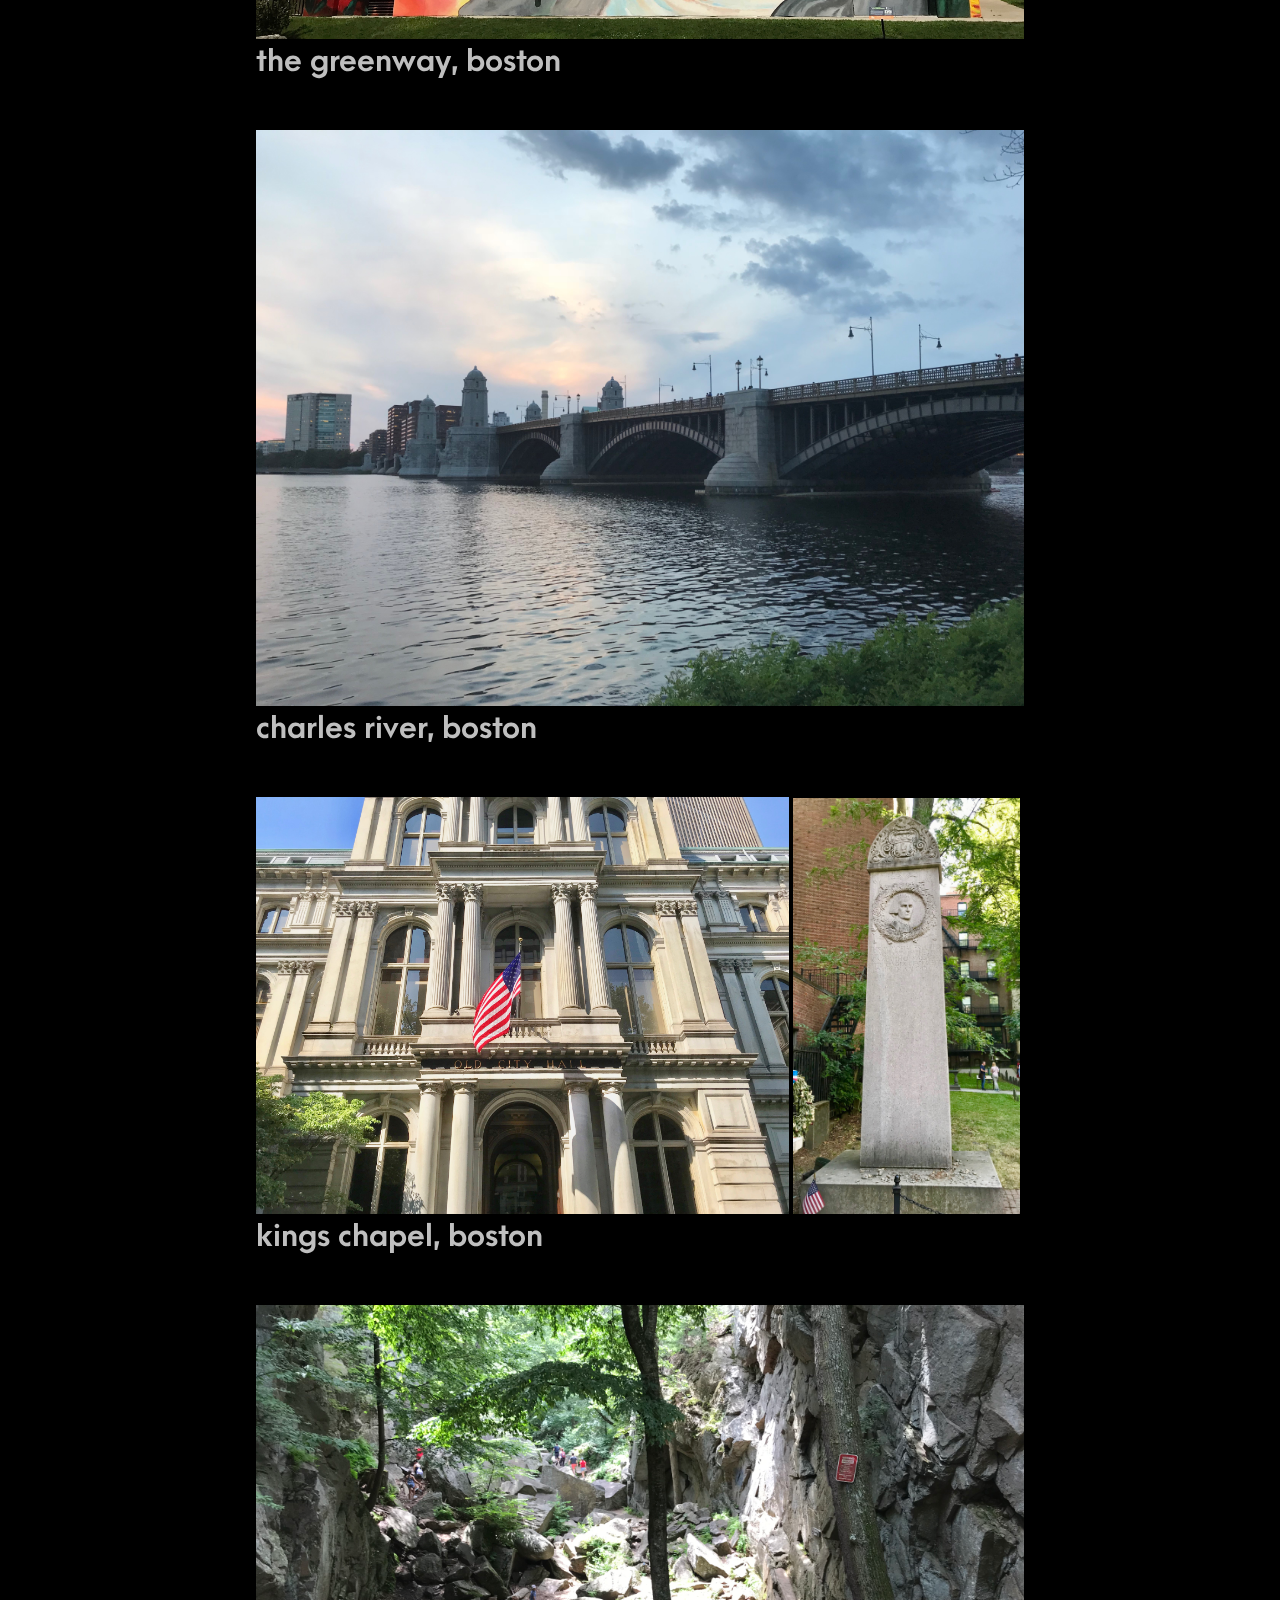
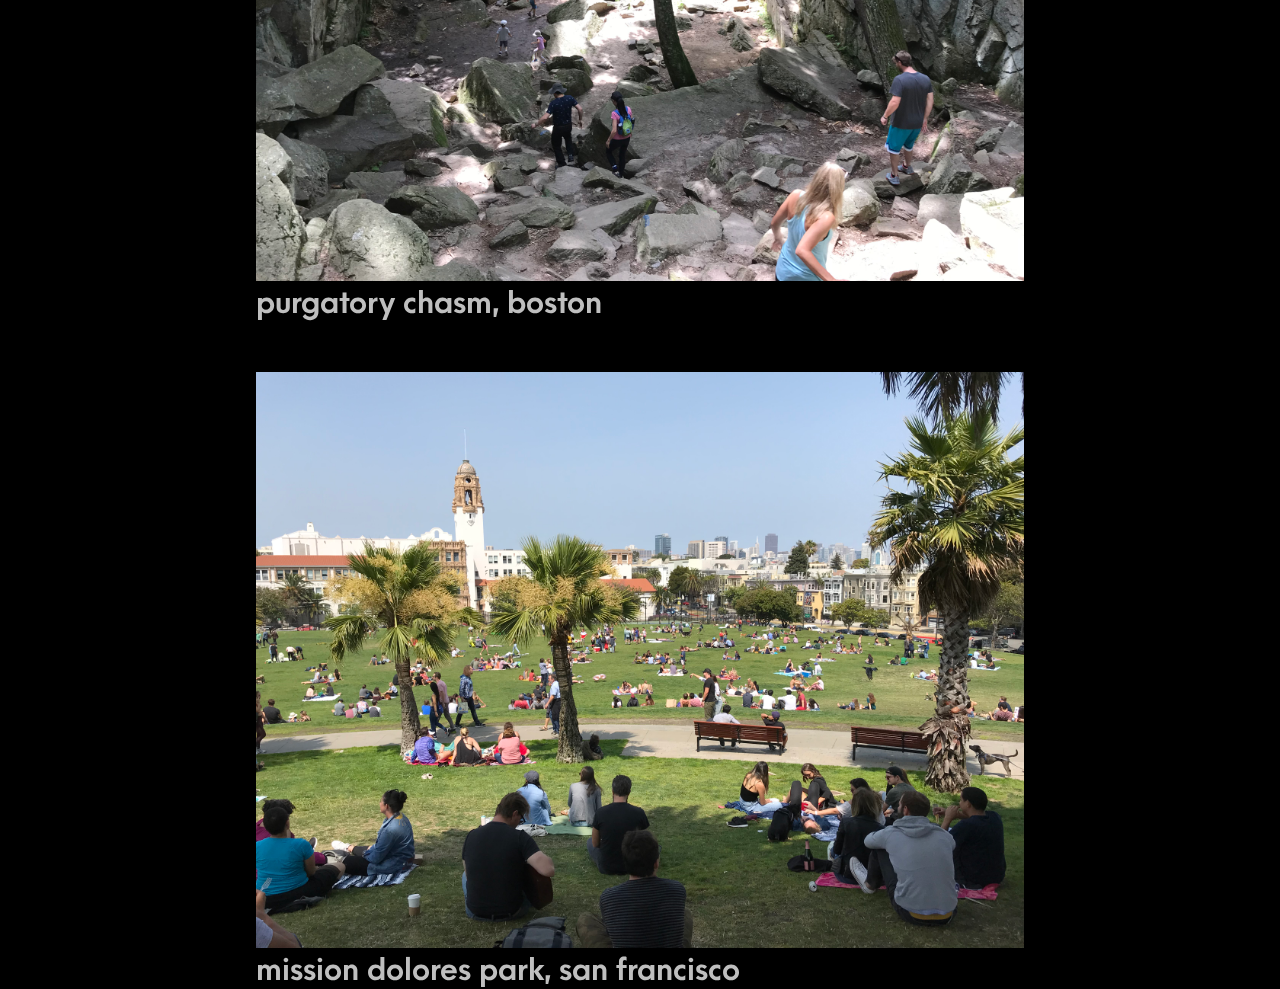
==== commit 2e1db7a9: "Update adventures.html" ====
--- a/adventures.html
+++ b/adventures.html
@@ -13,7 +13,7 @@
 		<div class = "space-small"></div>
 		<div class = "space-small"></div>
 		<div id = "top">
-			<h1 class = "title"><a href = "./brandon_main.html">brandon wu</a></h1>
+			<h1 class = "title"><a href = "https://brandonlwu.com/">brandon wu</a></h1>
 		</div>
 		
 		<div class = "space"></div>
--- a/adventures.css
+++ b/adventures.css
@@ -0,0 +1,159 @@
+@charset "UTF-8";
+/* CSS Document */
+
+@font-face { 
+	font-family: "Arca Majora 3"; 
+	src: url('ArcaMajora3-Bold.otf'); 
+} 
+
+body {
+	margin: 0;
+	padding: 0;
+	
+}
+
+a{
+	color:#B2B2B2;
+	text-decoration:none;
+	-webkit-transition: color 1s;
+	transition: color 1s;
+	margin: 0px;
+}
+
+
+.content {
+	margin-left: 20%;
+	margin-right: 20%;
+}
+
+
+.title {
+	font-family: "Arca Majora 3";
+	font-size: 70px;
+	margin: 0px;
+	padding: 0px;
+	display:inline-block;
+	background: linear-gradient(
+        45deg,
+/*       #EECDA3, #EF629F,#EECDA3*/
+		
+		#c2e59c,#64b3f4,#c2e59c
+    );
+	color:#B2B2B2;
+	-webkit-background-clip: text;
+/*
+	-webkit-transition: color 1s;
+	transition: color 1s;
+*/
+    
+}
+
+.title:hover {
+/*	color: #fff;*/
+	-webkit-text-fill-color: transparent;
+	animation: 5.5s rainbow linear infinite;
+	cursor: default;
+}
+
+@keyframes rainbow {
+    100% { background-position: 100vw 0px; }
+}
+
+.space {
+	height: 50px;
+	clear: both;
+}
+
+.space-small {
+	height: 40px;
+	clear: both;
+}
+
+#hobbes {
+	width: 400px;
+	display: block;
+	margin: auto;
+}
+
+#gradient {
+	height: 500px;
+	background: linear-gradient(white, black)
+}
+
+#black {
+	background-color: black;
+}
+
+.title-small {
+	font-family: "Arca Majora 3";
+	font-size: 50px;
+	margin: 0px;
+	color:#BFBFBF;
+	text-decoration: none;
+	display: block;
+	margin-left: auto;
+	margin-right: auto;
+	text-align: center;
+}
+
+#museum{
+	-webkit-transition: color 1s;
+	transition: color 1s;
+}
+
+#museum:hover {
+	color: #6699ff;
+}
+
+button {
+	background: none;
+	color: inherit;
+	border: none;
+	padding: 0!important;
+	font: inherit;
+	cursor: pointer;
+}
+
+button:focus {
+	outline: none;
+}
+
+#shark {
+	display: block;
+	margin-left: auto;
+	margin-right: auto;
+	width: 100%;
+}
+
+.caption {
+	font-family: "Arca Majora 3";
+	font-size: 30px;
+	margin: 0px;
+	color:#BFBFBF;
+}
+
+.mofm {
+	width: 49.3%;
+	display: inline-block;
+}
+
+@media only screen and (max-width:700px) {
+  /* For mobile phones: */
+  .content {
+    margin-left: 5%;
+	margin-right: 5%;
+  }
+	
+	#hobbes {
+		width: 80%;
+	}
+}
+
+#sights {
+	-webkit-transition: color 1s;
+	transition: color 1s;
+}
+
+#sights:hover {
+	color: #ff6666;
+}
